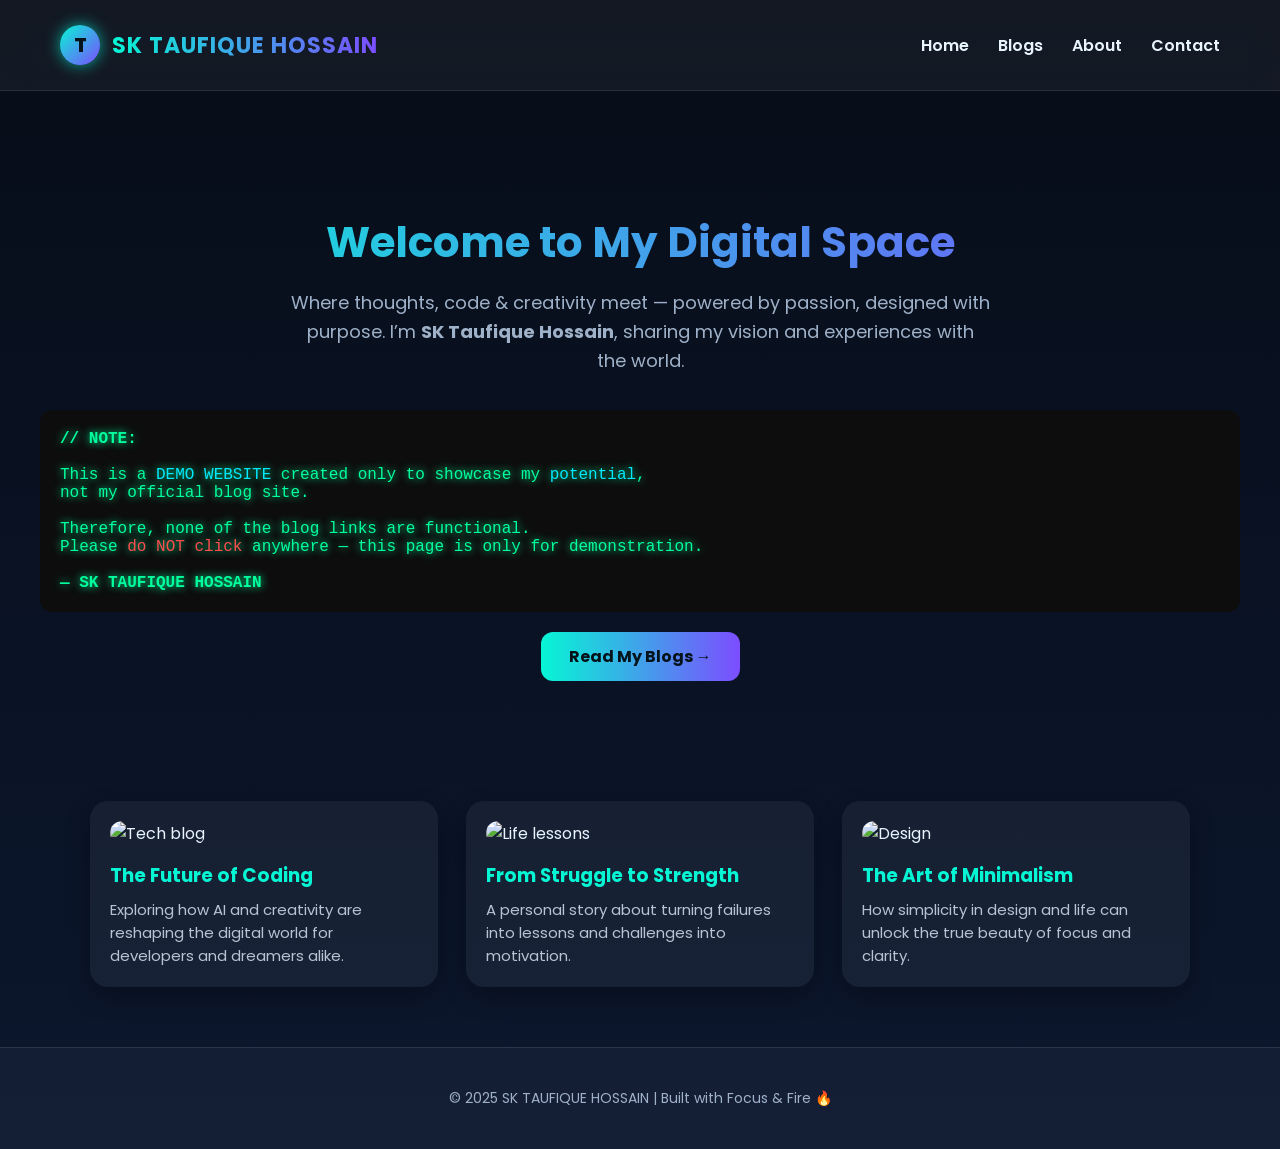
==== index.html @ fcff6601 "Initial blog website commit" ====
<!doctype html>
<html lang="en">
<head>
<meta charset="utf-8">
<meta name="viewport" content="width=device-width,initial-scale=1">
<title>SK TAUFIQUE HOSSAIN — Official Blog</title>
<link href="https://fonts.googleapis.com/css2?family=Poppins:wght@400;600;800&display=swap" rel="stylesheet">
<style>
  *{margin:0;padding:0;box-sizing:border-box}
  body{
    font-family:'Poppins',sans-serif;
    background:linear-gradient(180deg,#070d18,#0c172e);
    color:#e8f5ff;
    min-height:100vh;
    overflow-x:hidden;
  }

  /* HEADER */
  .main-header{
    display:flex;
    justify-content:space-between;
    align-items:center;
    padding:25px 60px;
    background:rgba(255,255,255,0.05);
    backdrop-filter:blur(12px);
    border-bottom:1px solid rgba(255,255,255,0.1);
    position:sticky;
    top:0;
    z-index:999;
  }

  .logo{
    display:flex;
    align-items:center;
    gap:12px;
  }

  .logo-circle{
    width:40px;
    height:40px;
    border-radius:50%;
    background:linear-gradient(135deg,#06f6d5,#7c4dff);
    color:#04121a;
    font-weight:800;
    display:flex;
    justify-content:center;
    align-items:center;
    font-size:20px;
    box-shadow:0 0 15px #06f6d5aa;
    animation:glow 2s infinite alternate;
  }

  @keyframes glow{
    from{box-shadow:0 0 8px #06f6d5aa;}
    to{box-shadow:0 0 20px #7c4dffaa;}
  }

  .logo h1{
    font-size:22px;
    letter-spacing:1px;
    background:linear-gradient(90deg,#06f6d5,#7c4dff);
    -webkit-background-clip:text;
    color:transparent;
    font-weight:700;
  }

  nav a{
    color:#e8f5ff;
    margin-left:25px;
    text-decoration:none;
    font-weight:600;
    position:relative;
    transition:0.3s;
  }

  nav a::after{
    content:"";
    position:absolute;
    width:0;
    height:2px;
    left:0;
    bottom:-4px;
    background:linear-gradient(90deg,#06f6d5,#7c4dff);
    transition:width 0.3s ease;
  }

  nav a:hover::after{width:100%;}
  nav a:hover{color:#06f6d5;}

  /* HERO */
  .hero{
    text-align:center;
    padding:120px 20px 60px;
  }

  .hero h2{
    font-size:42px;
    background:linear-gradient(90deg,#06f6d5,#7c4dff);
    -webkit-background-clip:text;
    color:transparent;
    margin-bottom:15px;
  }

  .hero p{
    color:#9fb1c8;
    max-width:700px;
    margin:0 auto 35px;
    font-size:18px;
    line-height:1.6;
  }

  .button{
    display:inline-block;
    padding:12px 28px;
    background:linear-gradient(90deg,#06f6d5,#7c4dff);
    color:#04121a;
    border-radius:12px;
    font-weight:700;
    text-decoration:none;
    transition:.3s;
  }

  .button:hover{opacity:.9;transform:translateY(-2px);}

  /* BLOG SECTION */
  .blogs{
    display:grid;
    grid-template-columns:repeat(auto-fit,minmax(280px,1fr));
    gap:28px;
    width:90%;
    max-width:1100px;
    margin:60px auto;
  }

  .blog-card{
    background:rgba(255,255,255,0.05);
    padding:20px;
    border-radius:18px;
    transition:0.4s ease;
    box-shadow:0 10px 25px rgba(0,0,0,0.3);
    cursor:pointer;
  }

  .blog-card:hover{
    transform:translateY(-6px);
    box-shadow:0 15px 30px rgba(0,0,0,0.5);
  }

  .blog-card img{
    width:100%;
    height:180px;
    border-radius:12px;
    object-fit:cover;
    margin-bottom:15px;
  }

  .blog-card h3{
    color:#06f6d5;
    margin-bottom:8px;
  }

  .blog-card p{
    color:#b7c4d6;
    font-size:15px;
  }

  /* FOOTER */
  footer{
    text-align:center;
    padding:40px 0;
    color:#9fb1c8;
    font-size:14px;
    border-top:1px solid rgba(255,255,255,0.1);
    background:rgba(255,255,255,0.03);
  }
</style>
</head>
<body>

<header class="main-header">
  <div class="logo">
    <div class="logo-circle">T</div>
    <h1>SK TAUFIQUE HOSSAIN</h1>
  </div>
  <nav>
    <a href="index.html">Home</a>
    <a href="posts.html">Blogs</a>
    <a href="about.html">About</a>
    <a href="contact.html">Contact</a>
  </nav>
</header>

<section class="hero">
  <h2>Welcome to My Digital Space</h2>
  <p>Where thoughts, code & creativity meet — powered by passion, designed with purpose.  
  I’m <b>SK Taufique Hossain</b>, sharing my vision and experiences with the world.</p>
<div style="background:#0d0d0d; color:#00ff9d; font-family: 'Courier New', monospace; padding:20px; border-radius:12px; text-shadow:0 0 8px #00ff9d; animation: glow 2s ease-in-out infinite alternate; margin:20px; text-align:left;">
 
 <strong>// NOTE:</strong><br><br>
  This is a <span style="color:#00eaff;">DEMO WEBSITE</span> created only to showcase my <span style="color:#00eaff;">potential</span>,<br>
  not my official blog site.<br><br>
  Therefore, none of the blog links are functional.<br>
  Please <span style="color:#ff4d4d;">do NOT click</span> anywhere — this page is only for demonstration.<br><br>
  <strong>— SK TAUFIQUE HOSSAIN</strong>
</div>

<style>
@keyframes glow {
  from { text-shadow: 0 0 8px #00ff9d, 0 0 20px #00ff9d; }
  to { text-shadow: 0 0 20px #00eaff, 0 0 40px #00eaff; }
}
</style>

  <a href="posts.html" class="button">Read My Blogs →</a>
</section>

<section class="blogs">
  <div class="blog-card">
    <img src="https://images.unsplash.com/photo-1522202176988-66273c2fd55f" alt="Tech blog">
    <h3>The Future of Coding</h3>
    <p>Exploring how AI and creativity are reshaping the digital world for developers and dreamers alike.</p>
  </div>

  <div class="blog-card">
    <img src="https://images.unsplash.com/photo-1515378791036-0648a3ef77b2" alt="Life lessons">
    <h3>From Struggle to Strength</h3>
    <p>A personal story about turning failures into lessons and challenges into motivation.</p>
  </div>

  <div class="blog-card">
    <img src="https://images.unsplash.com/photo-1483058712412-4245e9b90334" alt="Design">
    <h3>The Art of Minimalism</h3>
    <p>How simplicity in design and life can unlock the true beauty of focus and clarity.</p>
  </div>
</section>

<footer>© 2025 SK TAUFIQUE HOSSAIN | Built with Focus & Fire 🔥</footer>

</body>
</html>
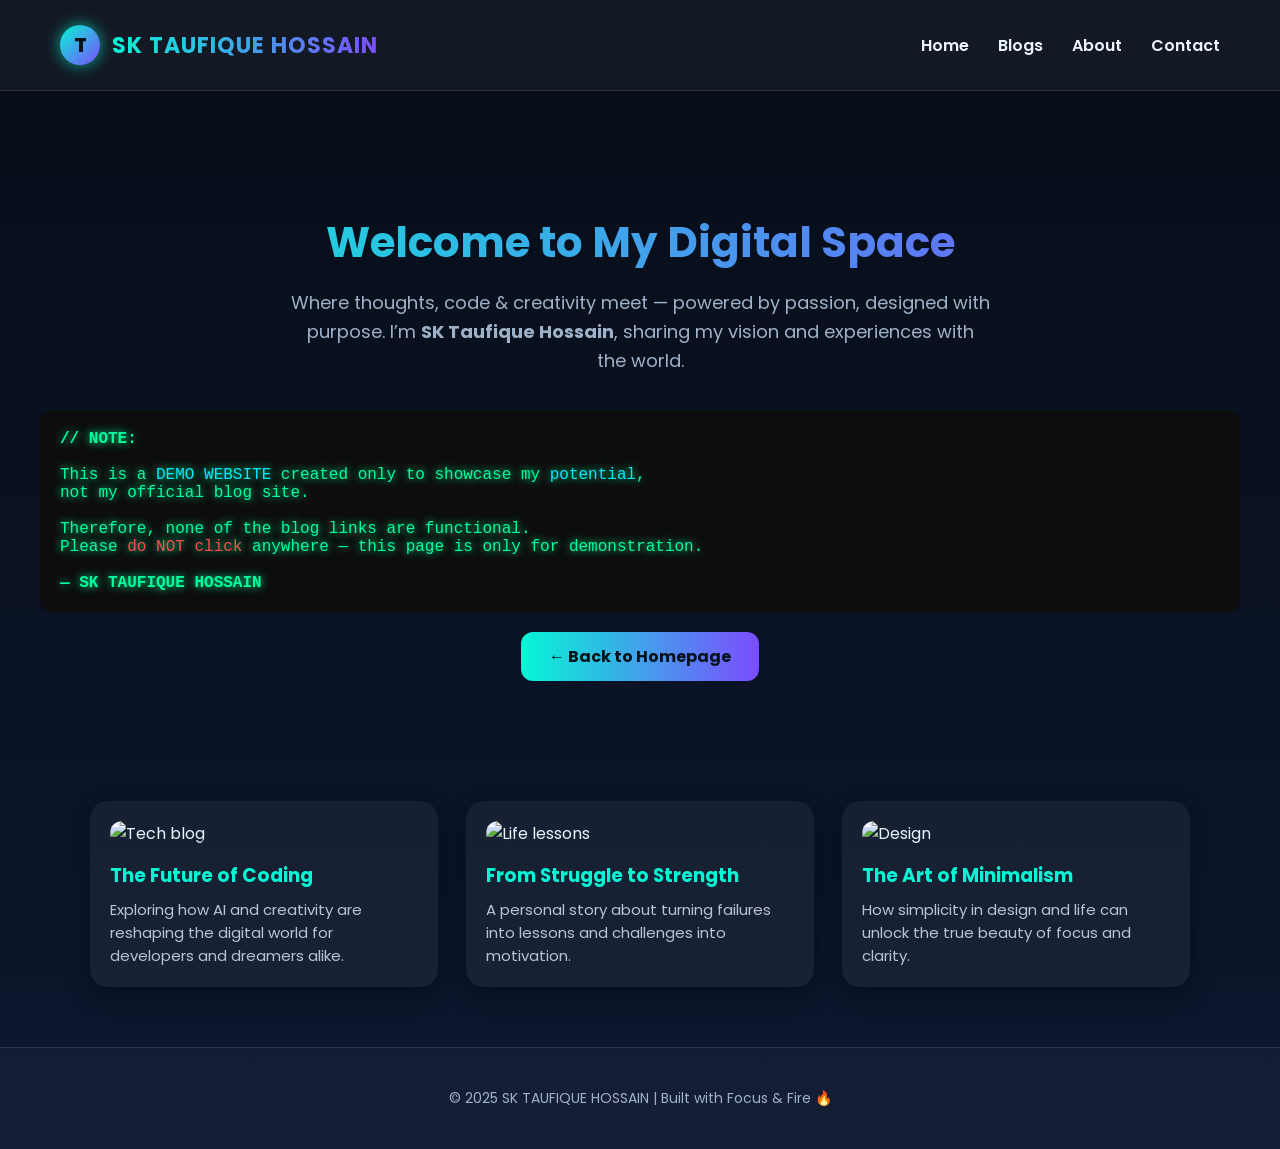
==== commit 97a46c7d: "Added Back to Homepage button with link" ====
--- a/index.html
+++ b/index.html
@@ -211,7 +211,8 @@
 }
 </style>
 
-  <a href="posts.html" class="button">Read My Blogs →</a>
+  
+  <a href="https://dboy2651222-cell.github.io/taufique_site_v2/" class="button">← Back to Homepage</a>
 </section>
 
 <section class="blogs">
